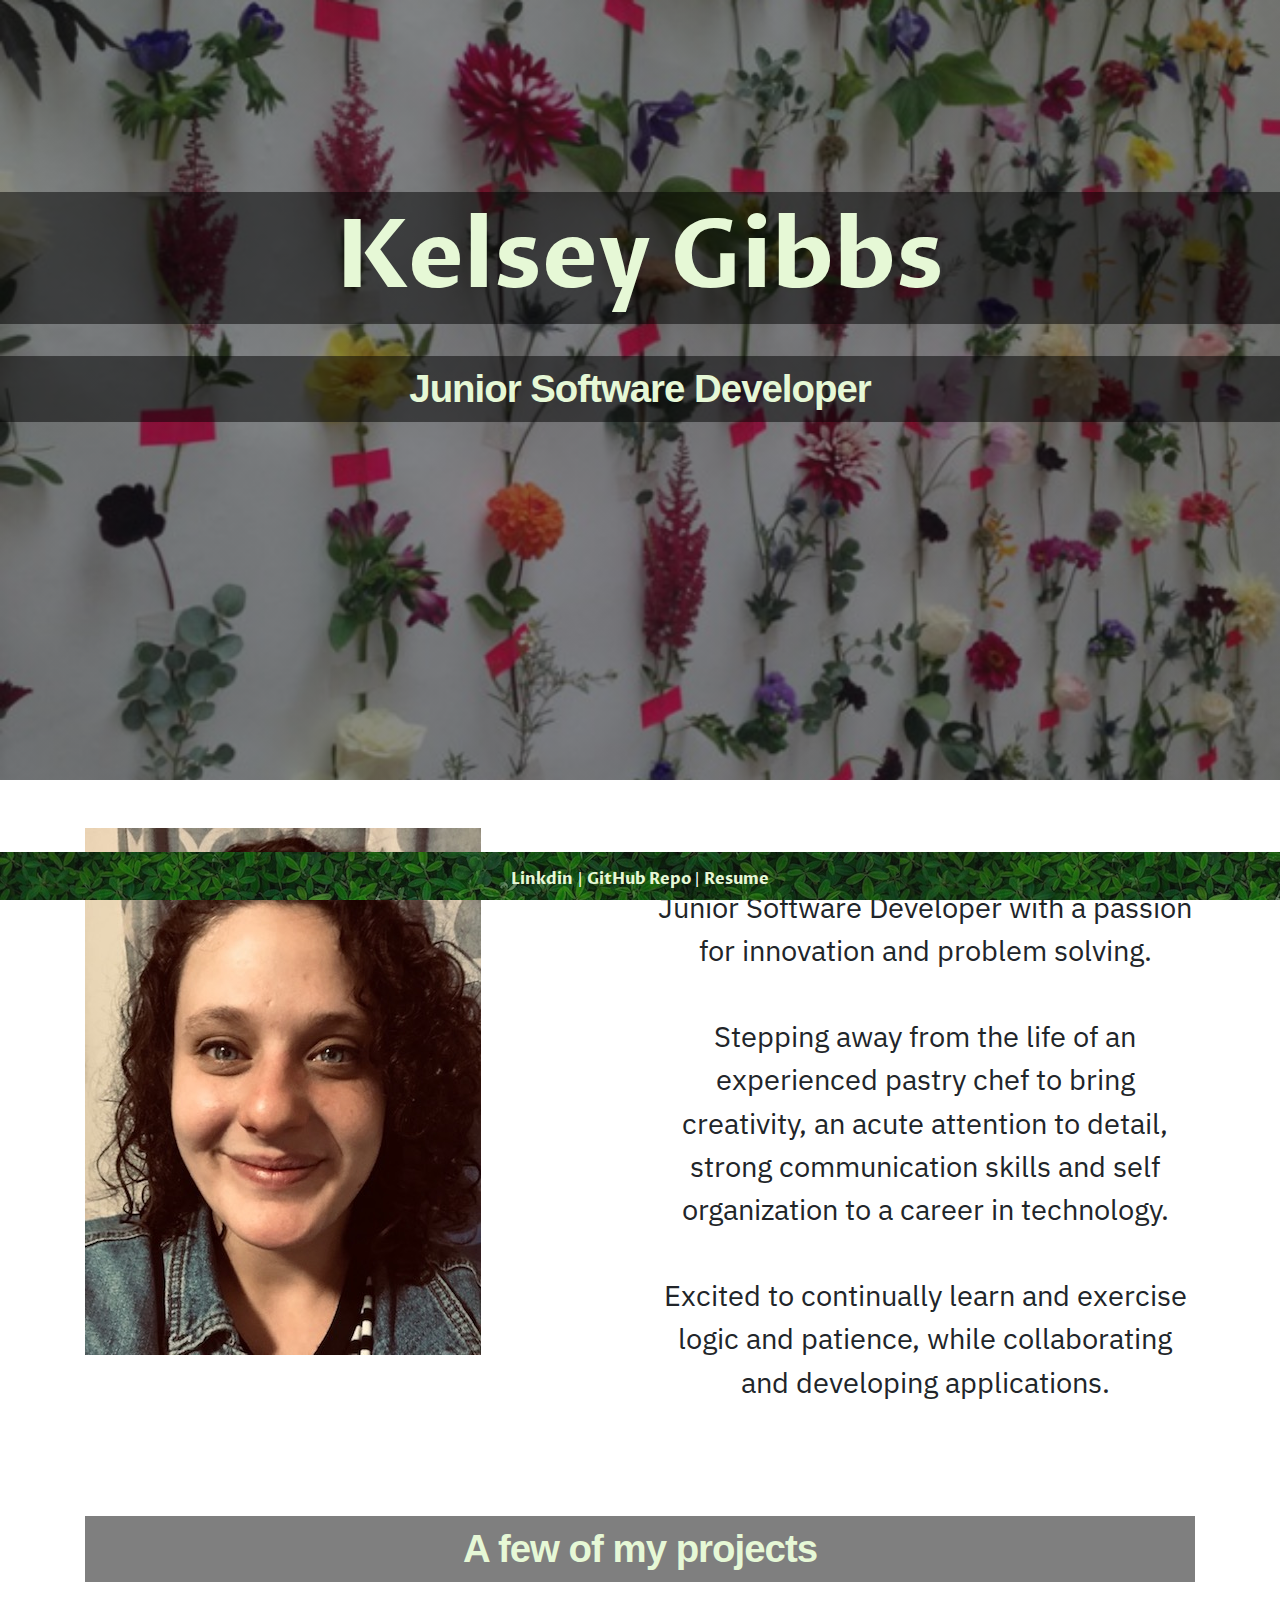
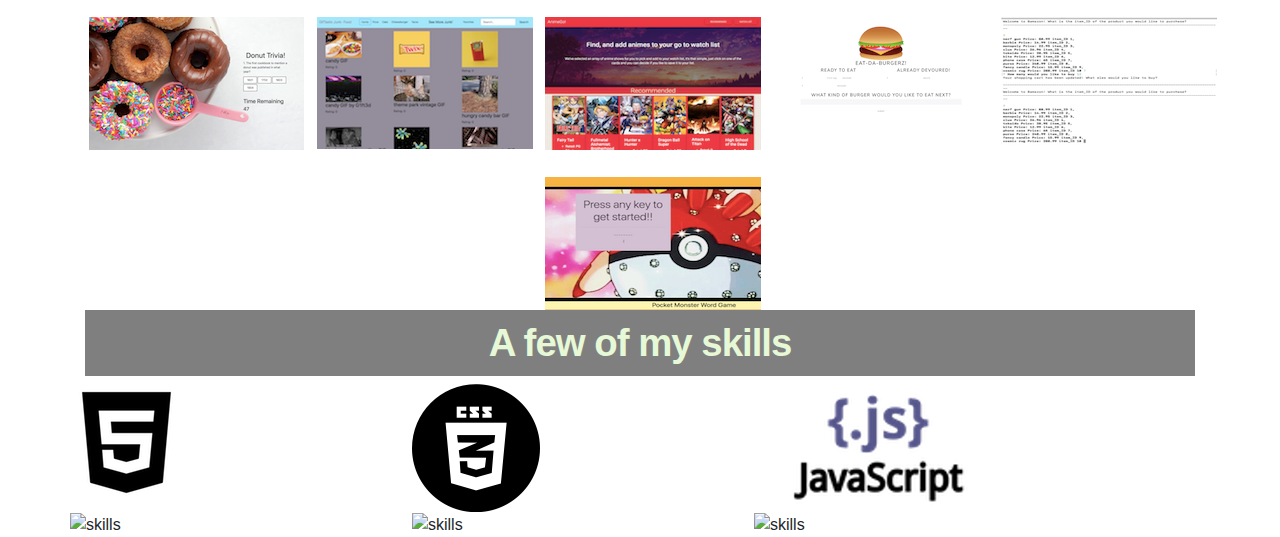
==== index.html @ 753034a6 "pictures working locally but not deployed fix?" ====
<!DOCTYPE html>
<html lang="en">

<head>
    <meta charset="UTF-8">
    <meta name="viewport" content="width=device-width, initial-scale=1.0">
    <meta http-equiv="X-UA-Compatible" content="ie=edge">
    <link rel="stylesheet" href="https://maxcdn.bootstrapcdn.com/bootstrap/4.0.0/css/bootstrap.min.css"
        integrity="sha384-Gn5384xqQ1aoWXA+058RXPxPg6fy4IWvTNh0E263XmFcJlSAwiGgFAW/dAiS6JXm" crossorigin="anonymous">
    <link rel="stylesheet" href="assets/style/reset.css">
    <link rel="stylesheet" href="Assets/style/stylesheet.css">
    <link
        href="https://fonts.googleapis.com/css?family=Abril+Fatface|IBM+Plex+Mono:400,400i|IBM+Plex+Sans+Condensed:400,400i|IBM+Plex+Sans:100,100i,400,400i,700,700i|IBM+Plex+Serif:400,400i"
        rel="stylesheet">
    <script src="https://ajax.googleapis.com/ajax/libs/jquery/3.3.1/jquery.min.js"></script>

    <link href="https://fonts.googleapis.com/css?family=Proza+Libre" rel="stylesheet">

    <title>Document</title>
</head>

<body>

    <div id="leaves" <div class="row">
        <div class="col-md-12" id="type">
            <h1>Kelsey Gibbs</h1>
            <br>
            <h2>Junior Software Developer</h2>
        </div>
    </div>

    <div class="container">
        <div class="row aboutMe">
            <div class="col-lg-4"><img src="Assets/Images/MEEEE.jpg"></div>
            <div class="col-lg-2"></div>
            <div class="col-lg-6 wraptext">
                <p>Junior Software Developer with a passion for innovation and problem solving.
                    <br><br>
                    Stepping away from the life of an experienced pastry chef to bring creativity, an acute attention to
                    detail, strong communication skills and self organization to a career in technology.
                    <br><br>
                    Excited to
                    continually learn and exercise logic and patience, while collaborating and developing applications.
                </p>
            </div>
        </div>
        <div class="row">
            <div class="col-md-12">
                <h2>A few of my projects</h2>
            </div>
        </div>
        <div class="row">
                <ul class="flex-container">
                        <li class="flex-item" href="https://kelseygibbs.github.io/TriviaGame/"> <img src="Assets/Images/donut.png" alt="DONUTS!!">>1</li>
                        <li class="flex-item" href="https://kelseygibbs.github.io/GifTastic/">
                            <img src="Assets/Images/gif.png" alt="GifTastic">2</li>
                        <li class="flex-item" href="https://animegoapp.herokuapp.com/">
                            <img src="Assets/Images/anime.png" alt="AnimeGo!">3</li>
                        <li class="flex-item" href="https://desolate-woodland-54976.herokuapp.com/">
                            <img src="Assets/Images/burgerz.png" alt="Burgerz">4</li>
                        <li class="flex-item" href="https://desolate-woodland-54976.herokuapp.com/">
                            <img src="Assets/Images/bamazon.png" alt="Bamazon">5</li>
                        <li class="flex-item" href="">
                            <img src="Assets/Images/poke.png" alt="Word Game">6</li>
                      </ul>

        </div>
        <div class="row">
            <div class="col-md-12">
                <h2>A few of my skills</h2>
            </div>
            <div class="row skills">
                <div class="col-md-4"><img src="Assets/Images/html5.png" alt="skills"></div>
                <div class="col-md-4"><img src="Assets/Images/css3.png" alt="skills"></div>
                <div class="col-md-4"><img src="Assets/Images/javascript.png" alt="skills"></div>
            </div>
            <div class="row skills">
                <div class="col-md-4"><img src="assets/Images/bootstrap.png" alt="skills"></div>
                <div class="col-md-4"><img src="assets/Images/github.png" alt="skills"></div>
                <div class="col-md-4"><img src="assets/Images/gitlab.png" alt="skills"></div>
            </div>
        </div>
    </div>
    <script src="Assets/javascript/app.js"></script>
    <footer class="footer">
        <a href="https://www.linkedin.com/in/kelsey-gibbs-53187813/">Linkdin</a> |
        <a href="https://github.com/kelseygibbs">GitHub Repo</a> |
        <a href="./resume.html">Resume</a>
    </footer>
</body>

</html>
---- Assets/style/stylesheet.css ----
#leaves {
    background: linear-gradient(rgba(20, 20, 20, 0.5), rgba(20, 20, 20, 0.5)),
    url("../Images/t.jpg");
    min-height: 780px; 
    background-attachment: fixed;
    background-position: center;
    background-repeat: no-repeat;
    background-size: cover;
  }

h1 {
    margin-top: 2in;
    padding: .1in;
    font-size: .98in;
    color: #E6F8D6;
    text-align: center;
    background-blend-mode: color-burn;
    font-weight: bolder;
    font-family: 'Proza Libre', sans-serif;
     background: rgb(0, 0, 0);
    background: rgba(0, 0, 0, 0.5);
}

h2 {
    font-size: .4in;
    color:#E6F8D6;
    text-align: center;
    background-blend-mode: color-burn;
    font-weight: bolder;
    padding-bottom: 1in;
    letter-spacing: -1px;  
    background: rgb(0, 0, 0);
    background: rgba(0, 0, 0, 0.5);
    padding: 10px; 
}

.wraptext {
    margin-top: .6in;
    font-size:.3in;
}

.aboutMe {
    padding-top: .5in;
    padding-bottom: 1in;
    text-align: center;
    font-family: 'IBM Plex Sans', sans-serif;
}

.row {
       position:relative;
}

.skills {
    width: 90%;
}

footer {
    background: linear-gradient(rgba(20, 20, 20, 0.5), rgba(20, 20, 20, 0.5)),
    url("../Images/leaf-1498985_1920.jpg");
    position: fixed;
    left: 0;
    bottom: 0;
    width: 100%;
    background-color:;
    color: white;
    text-align: center;
    height: .5in;
    padding: 15px; 
}

a {
    color: #E6F8D6;
    text-align: center;
    background-blend-mode: color-burn;
    font-weight: bolder;
    font-family: 'Proza Libre', sans-serif;
}
  
.flex-container {
    padding: 0;
    margin: 0;
    list-style: none;
    
    display: -webkit-box;
    display: -moz-box;
    display: -ms-flexbox;
    display: -webkit-flex;
    display: flex;
    
    -webkit-flex-flow: row wrap;
    justify-content: space-around;
  }
  
  .flex-item {
    padding: 5px;
    width: 200px;
    height: 150px;
    margin-top: 10px;
    line-height: 150px;
    color: white;
    font-weight: bold;
    font-size: 3em;
    text-align: center;
  }
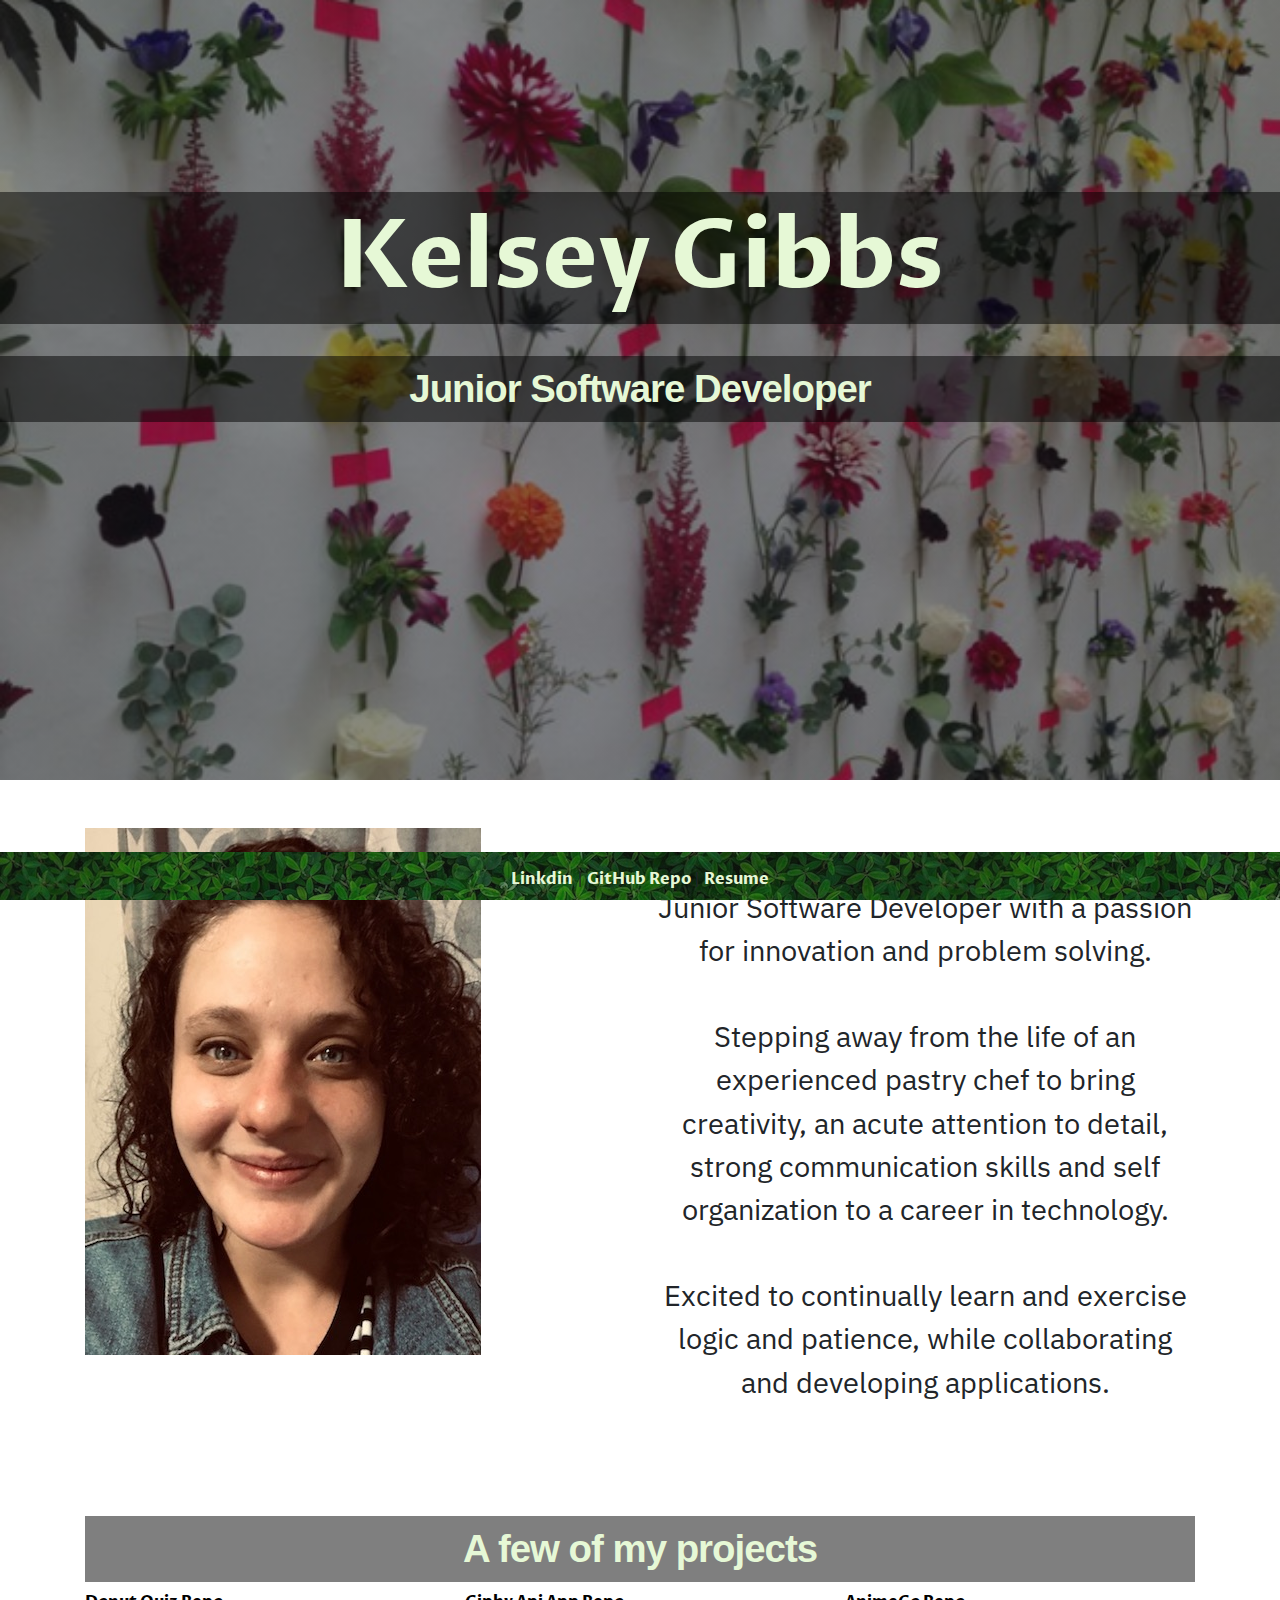
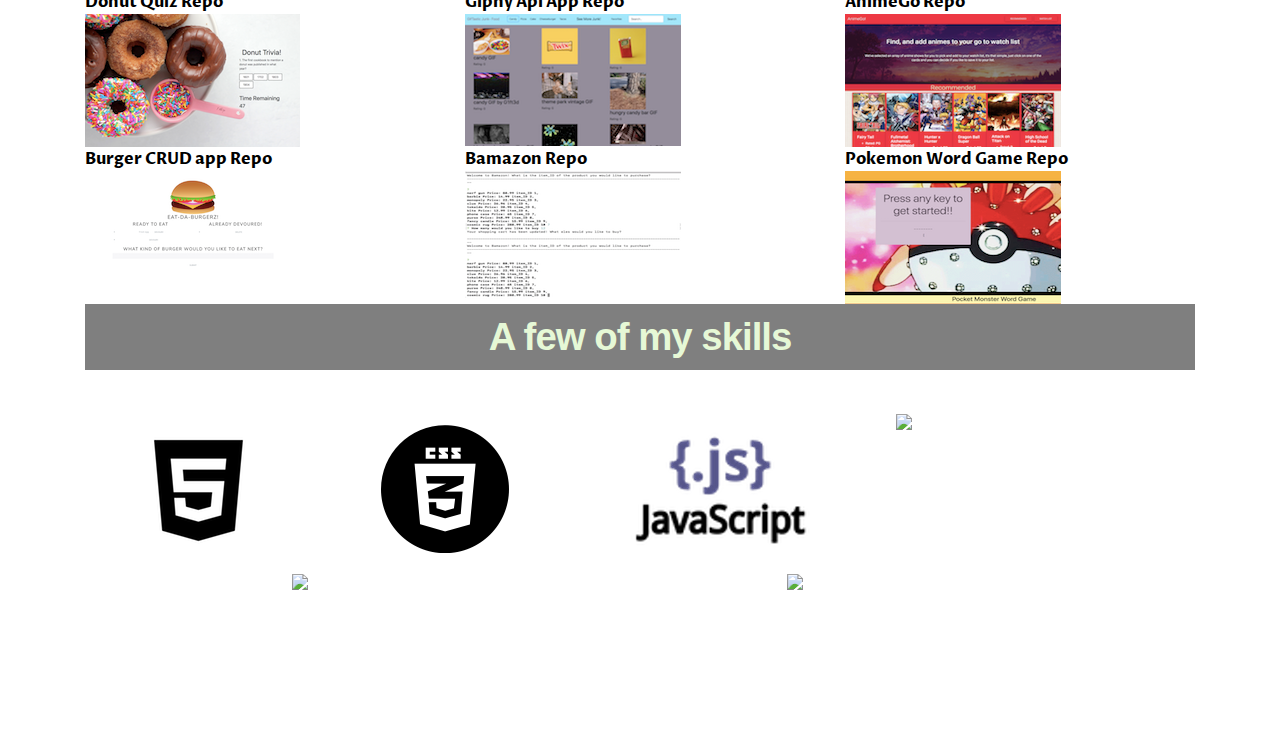
==== commit d720ad67: "added links" ====
--- a/index.html
+++ b/index.html
@@ -50,35 +50,53 @@
             </div>
         </div>
         <div class="row">
-                <ul class="flex-container">
-                        <li class="flex-item" href="https://kelseygibbs.github.io/TriviaGame/"> <img src="Assets/Images/donut.png" alt="DONUTS!!">>1</li>
-                        <li class="flex-item" href="https://kelseygibbs.github.io/GifTastic/">
-                            <img src="Assets/Images/gif.png" alt="GifTastic">2</li>
-                        <li class="flex-item" href="https://animegoapp.herokuapp.com/">
-                            <img src="Assets/Images/anime.png" alt="AnimeGo!">3</li>
-                        <li class="flex-item" href="https://desolate-woodland-54976.herokuapp.com/">
-                            <img src="Assets/Images/burgerz.png" alt="Burgerz">4</li>
-                        <li class="flex-item" href="https://desolate-woodland-54976.herokuapp.com/">
-                            <img src="Assets/Images/bamazon.png" alt="Bamazon">5</li>
-                        <li class="flex-item" href="">
-                            <img src="Assets/Images/poke.png" alt="Word Game">6</li>
-                      </ul>
-
+            <div class="col-sm-4">
+                <a class="link" href="https://github.com/KelseyGibbs/TriviaGame">Donut Quiz Repo</a><br>
+                <a href="https://kelseygibbs.github.io/TriviaGame/">
+                    <img src="Assets/Images/donut.png" alt="DONUTS!!"></a>
+            </div>
+            <div class="col-sm-4">
+                <a class="link" href="https://github.com/KelseyGibbs/GifTastic">Giphy Api App Repo</a><br>
+                <a href="https://kelseygibbs.github.io/GifTastic/">
+                    <img src="Assets/Images/gif.png" alt="GifTastic"></a>
+            </div>
+            <div class="col-sm-4">
+                <a class="link" href="https://github.com/KelseyGibbs/AnimeGo">AnimeGo Repo</a><br>
+                <a href="https://animegoapp.herokuapp.com/">
+                    <img src="Assets/Images/anime.png" alt="AnimeGo!"></a>
+            </div>
+        </div>
+        <div class="row">
+            <div class="col-sm-4">
+                <a class="link" href="https://github.com/KelseyGibbs/burger">Burger CRUD app Repo</a><br>
+                <a href="https://desolate-woodland-54976.herokuapp.com/">
+                    <img src="Assets/Images/burgerz.png" alt="Burgerz"></a>
+            </div>
+            <div class="col-sm-4">
+                <a class="link" href="https://github.com/KelseyGibbs/bamazon">Bamazon Repo</a><br>
+                <a href="https://github.com/KelseyGibbs/bamazon">
+                    <img src="Assets/Images/bamazon.png" alt="Bamazon"></a>
+            </div>
+            <div class="col-sm-4">
+                <a class="link" href="https://github.com/KelseyGibbs/PokemonWordGame">Pokemon Word Game Repo</a><br>
+                <a href="https://kelseygibbs.github.io/PokemonWordGame/">
+                    <img src="Assets/Images/poke.png" alt="Word Game"></a>
+            </div>
         </div>
         <div class="row">
             <div class="col-md-12">
                 <h2>A few of my skills</h2>
             </div>
             <div class="row skills">
-                <div class="col-md-4"><img src="Assets/Images/html5.png" alt="skills"></div>
-                <div class="col-md-4"><img src="Assets/Images/css3.png" alt="skills"></div>
-                <div class="col-md-4"><img src="Assets/Images/javascript.png" alt="skills"></div>
+                <ul class="flex-container">
+                    <div class="flex-item"><img src="Assets/Images/html5.png" alt="html5"></div>
+                    <div class="flex-item"><img src="Assets/Images/css3.png" alt="css3"></div>
+                    <div class="flex-item"><img src="Assets/Images/javascript.png" alt="js"></div>
+                    <div class="flex-item"><img src="assets/Images/bootstrap.png" alt="bootstrap"></div>
+                    <div class="flex-item"><img src="assets/Images/github.png" alt="github"></div>
+                    <div class="flex-item"><img src="assets/Images/gitlab.png" alt="gitlab"></div>
             </div>
-            <div class="row skills">
-                <div class="col-md-4"><img src="assets/Images/bootstrap.png" alt="skills"></div>
-                <div class="col-md-4"><img src="assets/Images/github.png" alt="skills"></div>
-                <div class="col-md-4"><img src="assets/Images/gitlab.png" alt="skills"></div>
-            </div>
+            </ul>
         </div>
     </div>
     <script src="Assets/javascript/app.js"></script>
--- a/Assets/style/stylesheet.css
+++ b/Assets/style/stylesheet.css
@@ -46,26 +46,16 @@
     font-family: 'IBM Plex Sans', sans-serif;
 }
 
+.link {
+    color: black;
+    padding: 100px,
+}
 .row {
        position:relative;
 }
 
 .skills {
     width: 90%;
-}
-
-footer {
-    background: linear-gradient(rgba(20, 20, 20, 0.5), rgba(20, 20, 20, 0.5)),
-    url("../Images/leaf-1498985_1920.jpg");
-    position: fixed;
-    left: 0;
-    bottom: 0;
-    width: 100%;
-    background-color:;
-    color: white;
-    text-align: center;
-    height: .5in;
-    padding: 15px; 
 }
 
 a {
@@ -77,7 +67,7 @@
 }
   
 .flex-container {
-    padding: 0;
+    padding: 20px;
     margin: 0;
     list-style: none;
     
@@ -98,7 +88,17 @@
     margin-top: 10px;
     line-height: 150px;
     color: white;
-    font-weight: bold;
-    font-size: 3em;
     text-align: center;
-  }+  }
+
+  footer {
+    background: linear-gradient(rgba(20, 20, 20, 0.5), rgba(20, 20, 20, 0.5)),
+    url("../Images/leaf-1498985_1920.jpg");
+    position: fixed;
+    left: 0;
+    bottom: 0;
+    width: 100%;
+    text-align: center;
+    height: .5in;
+    padding: 15px; 
+}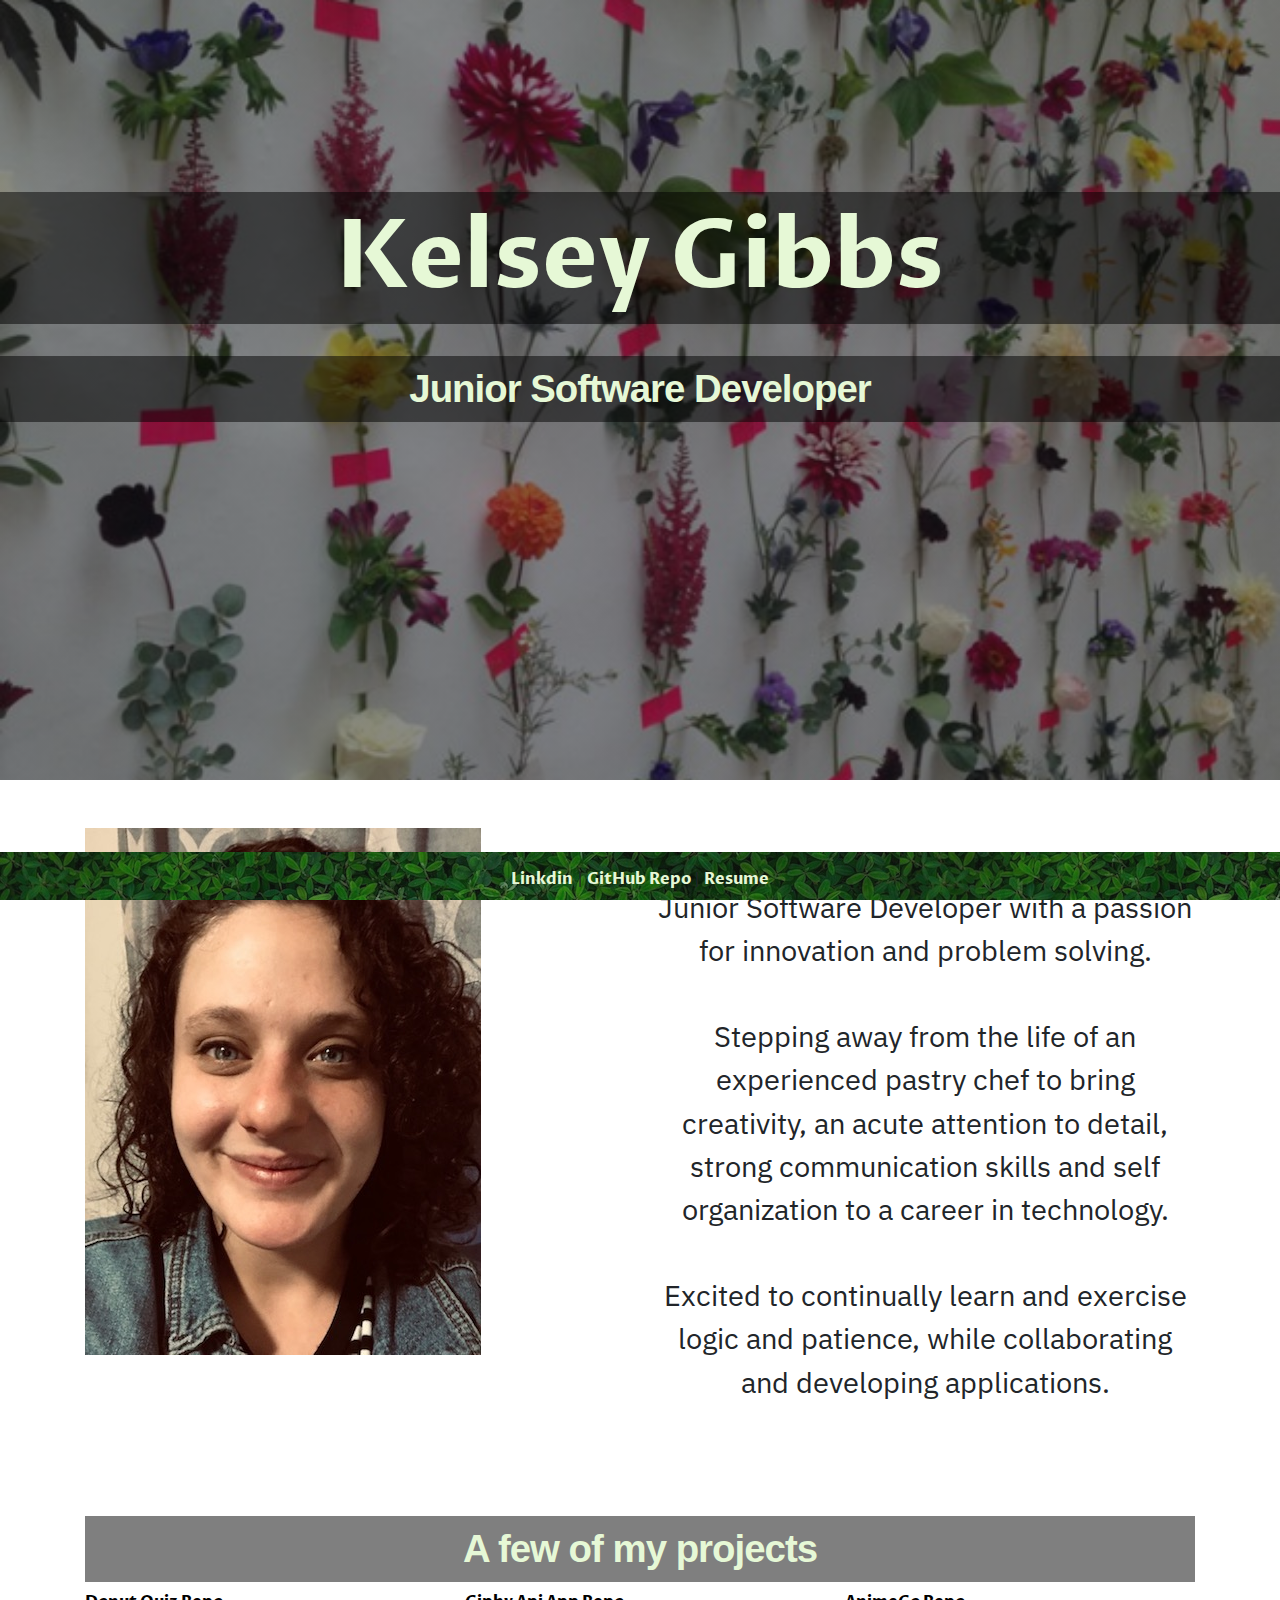
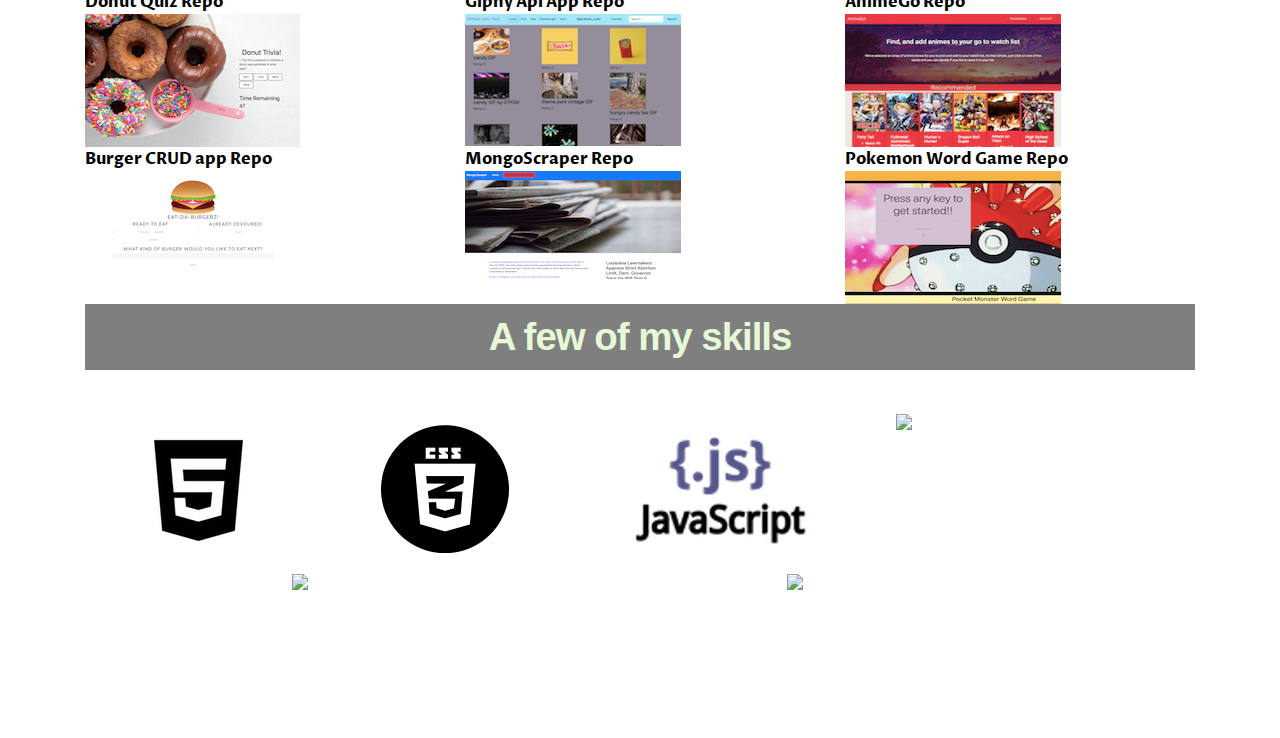
==== commit 87175551: "added newsScraper to portfolio" ====
--- a/index.html
+++ b/index.html
@@ -73,9 +73,9 @@
                     <img src="Assets/Images/burgerz.png" alt="Burgerz"></a>
             </div>
             <div class="col-sm-4">
-                <a class="link" href="https://github.com/KelseyGibbs/bamazon">Bamazon Repo</a><br>
-                <a href="https://github.com/KelseyGibbs/bamazon">
-                    <img src="Assets/Images/bamazon.png" alt="Bamazon"></a>
+                <a class="link" href="https://github.com/KelseyGibbs/MongoScraper">MongoScraper Repo</a><br>
+                <a href="https://protected-escarpment-65294.herokuapp.com/">
+                    <img src="Assets/Images/news.png" alt="MongoScraper"></a>
             </div>
             <div class="col-sm-4">
                 <a class="link" href="https://github.com/KelseyGibbs/PokemonWordGame">Pokemon Word Game Repo</a><br>
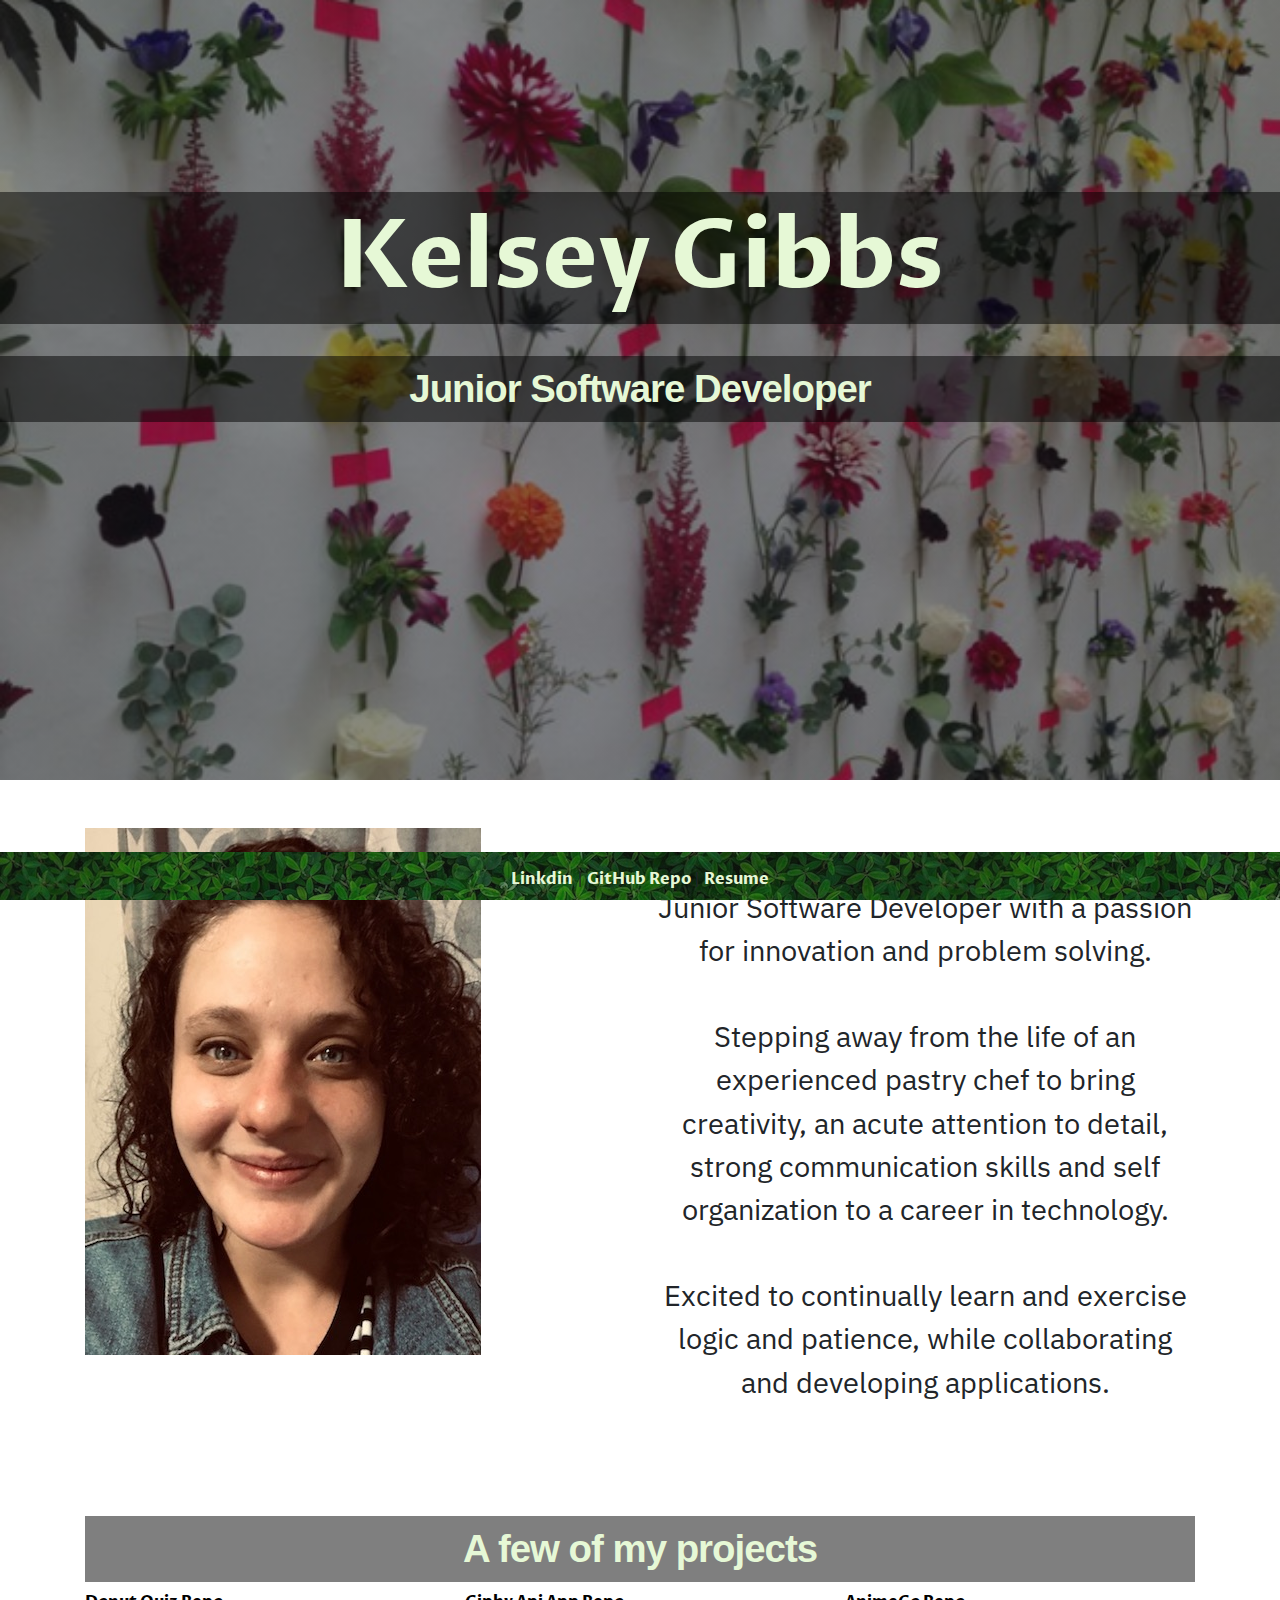
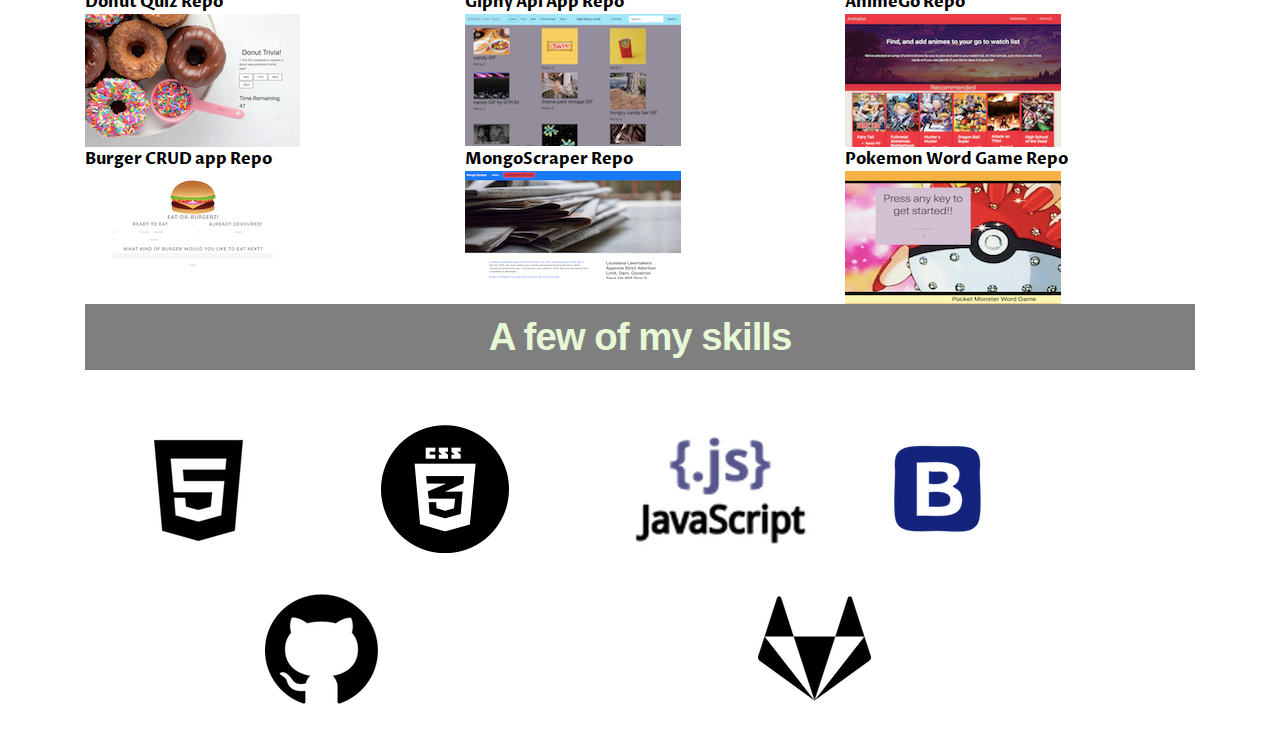
==== commit 4bcab82d: "fixed broken pictures" ====
--- a/index.html
+++ b/index.html
@@ -92,9 +92,9 @@
                     <div class="flex-item"><img src="Assets/Images/html5.png" alt="html5"></div>
                     <div class="flex-item"><img src="Assets/Images/css3.png" alt="css3"></div>
                     <div class="flex-item"><img src="Assets/Images/javascript.png" alt="js"></div>
-                    <div class="flex-item"><img src="assets/Images/bootstrap.png" alt="bootstrap"></div>
-                    <div class="flex-item"><img src="assets/Images/github.png" alt="github"></div>
-                    <div class="flex-item"><img src="assets/Images/gitlab.png" alt="gitlab"></div>
+                    <div class="flex-item"><img src="Assets/Images/bootstrap.png" alt="bootstrap"></div>
+                    <div class="flex-item"><img src="Assets/Images/github.png" alt="github"></div>
+                    <div class="flex-item"><img src="Assets/Images/gitlab.png" alt="gitlab"></div>
             </div>
             </ul>
         </div>
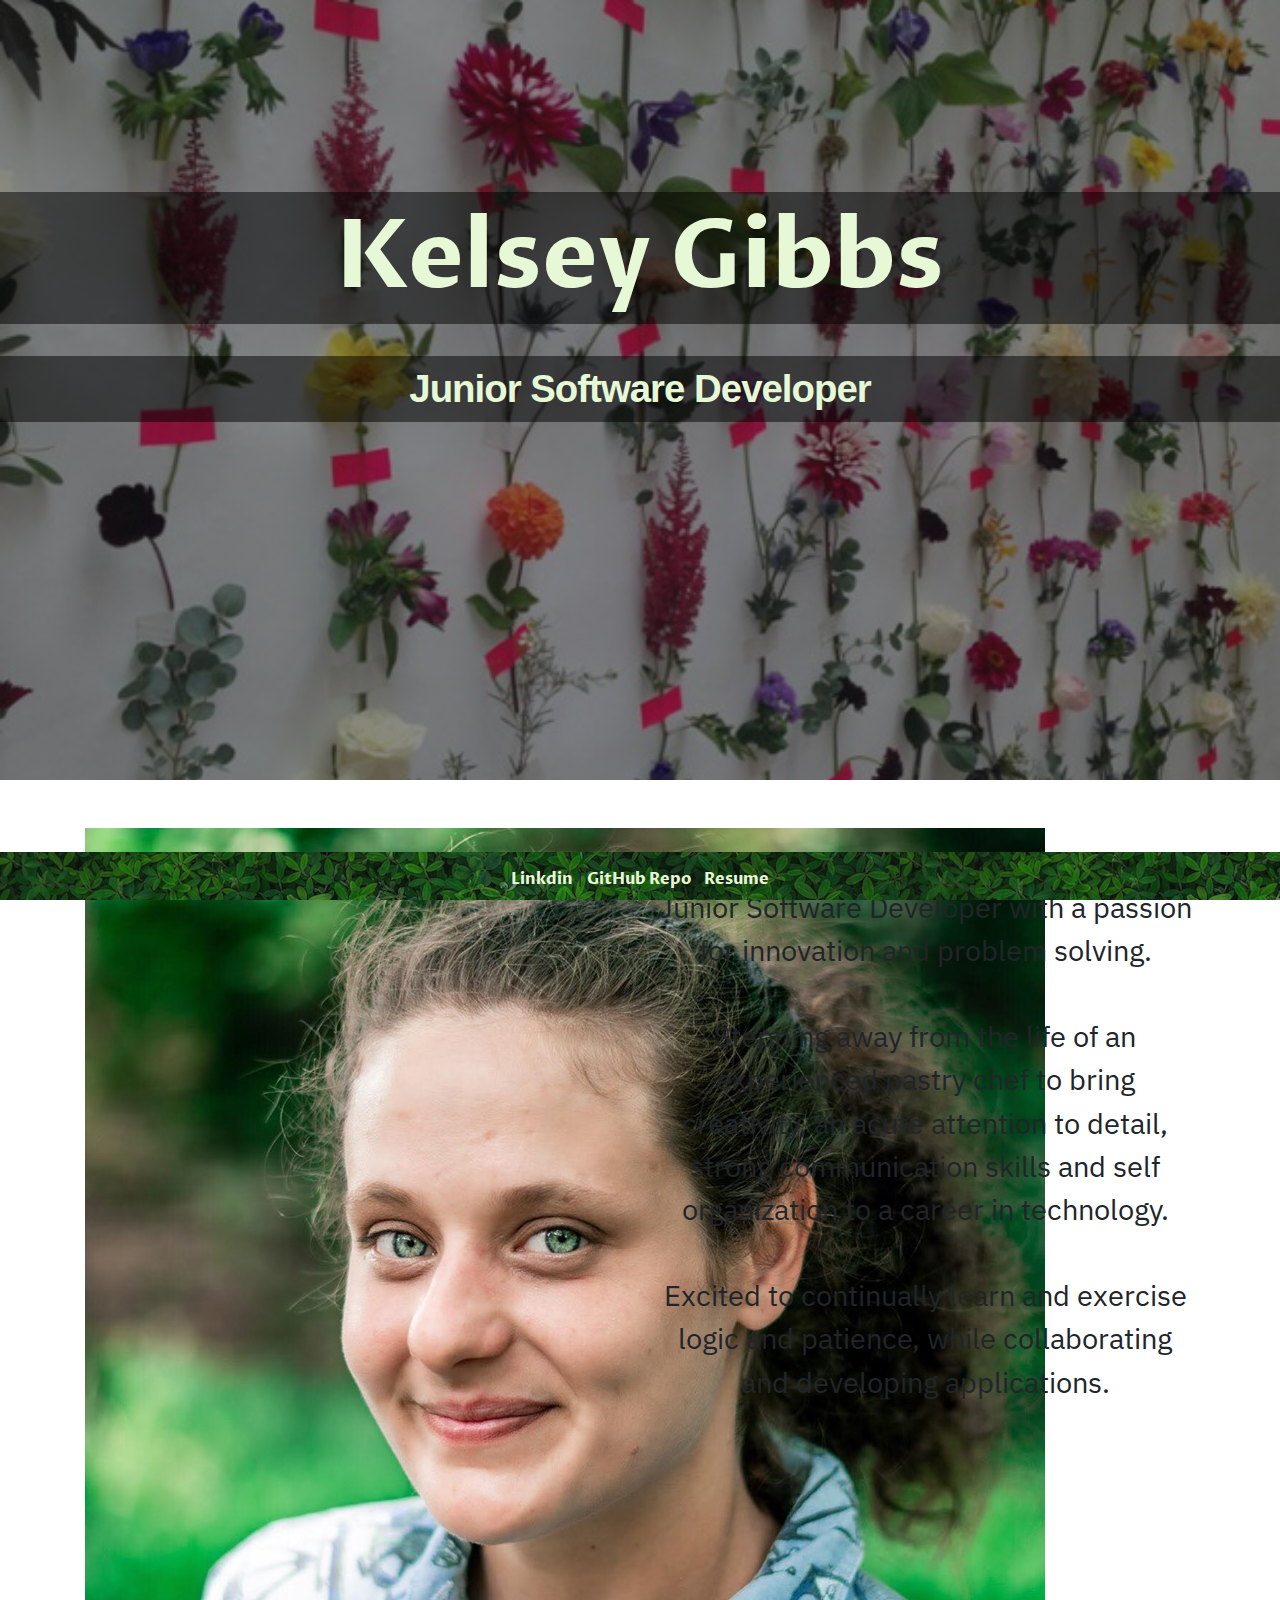
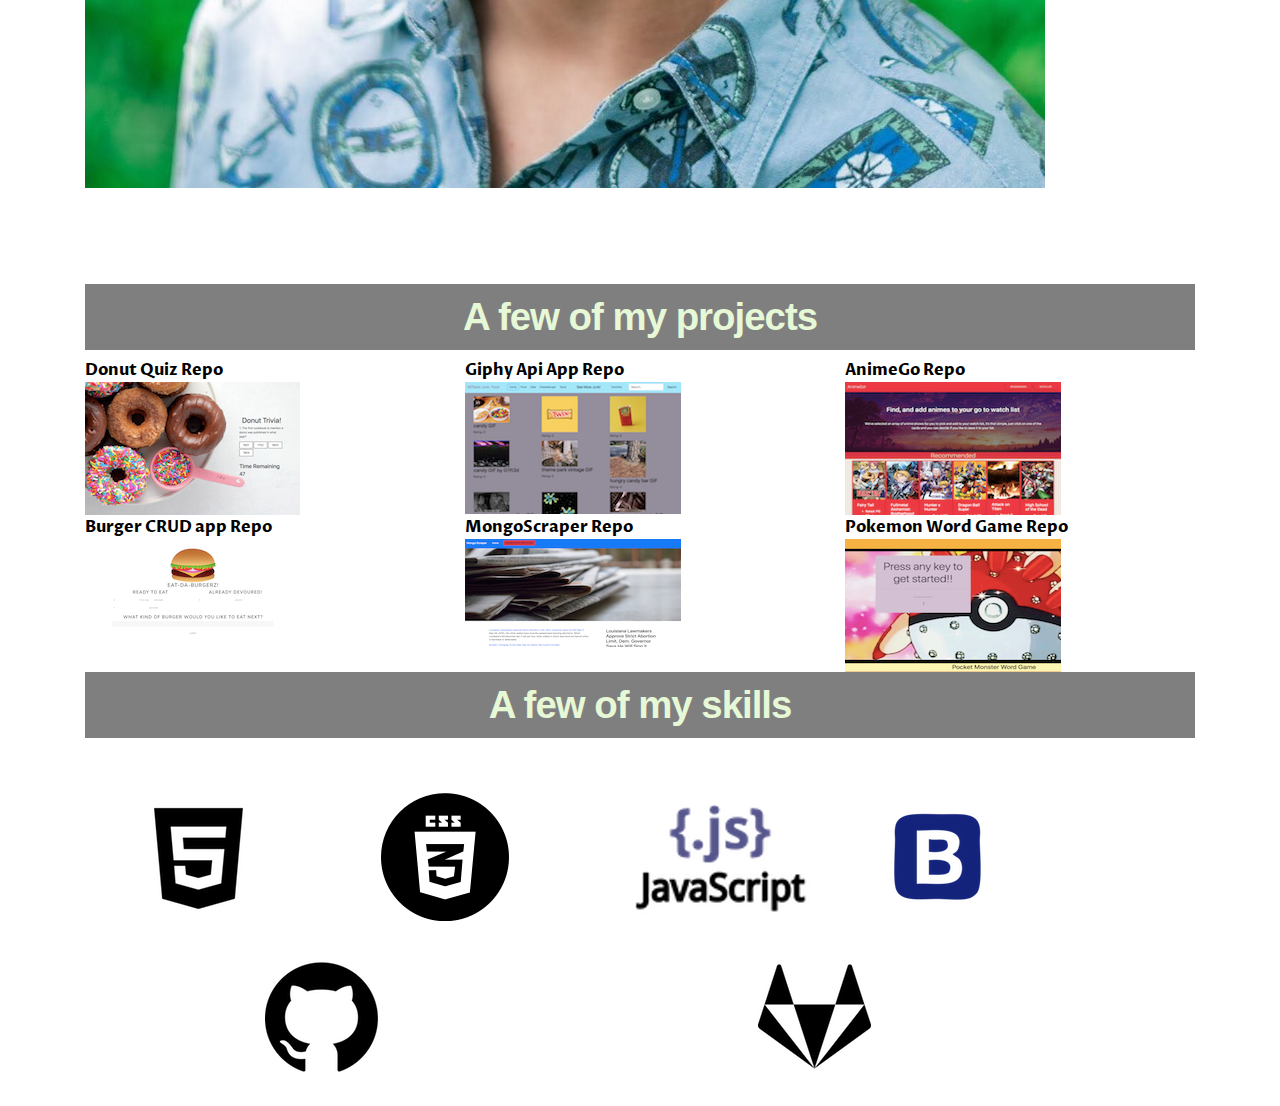
==== commit eb759167: "added new photo" ====
--- a/index.html
+++ b/index.html
@@ -31,7 +31,7 @@
 
     <div class="container">
         <div class="row aboutMe">
-            <div class="col-lg-4"><img src="Assets/Images/MEEEE.jpg"></div>
+            <div class="col-lg-4"><img src="Assets/Images/professionalImage copy.jpg"></div>
             <div class="col-lg-2"></div>
             <div class="col-lg-6 wraptext">
                 <p>Junior Software Developer with a passion for innovation and problem solving.
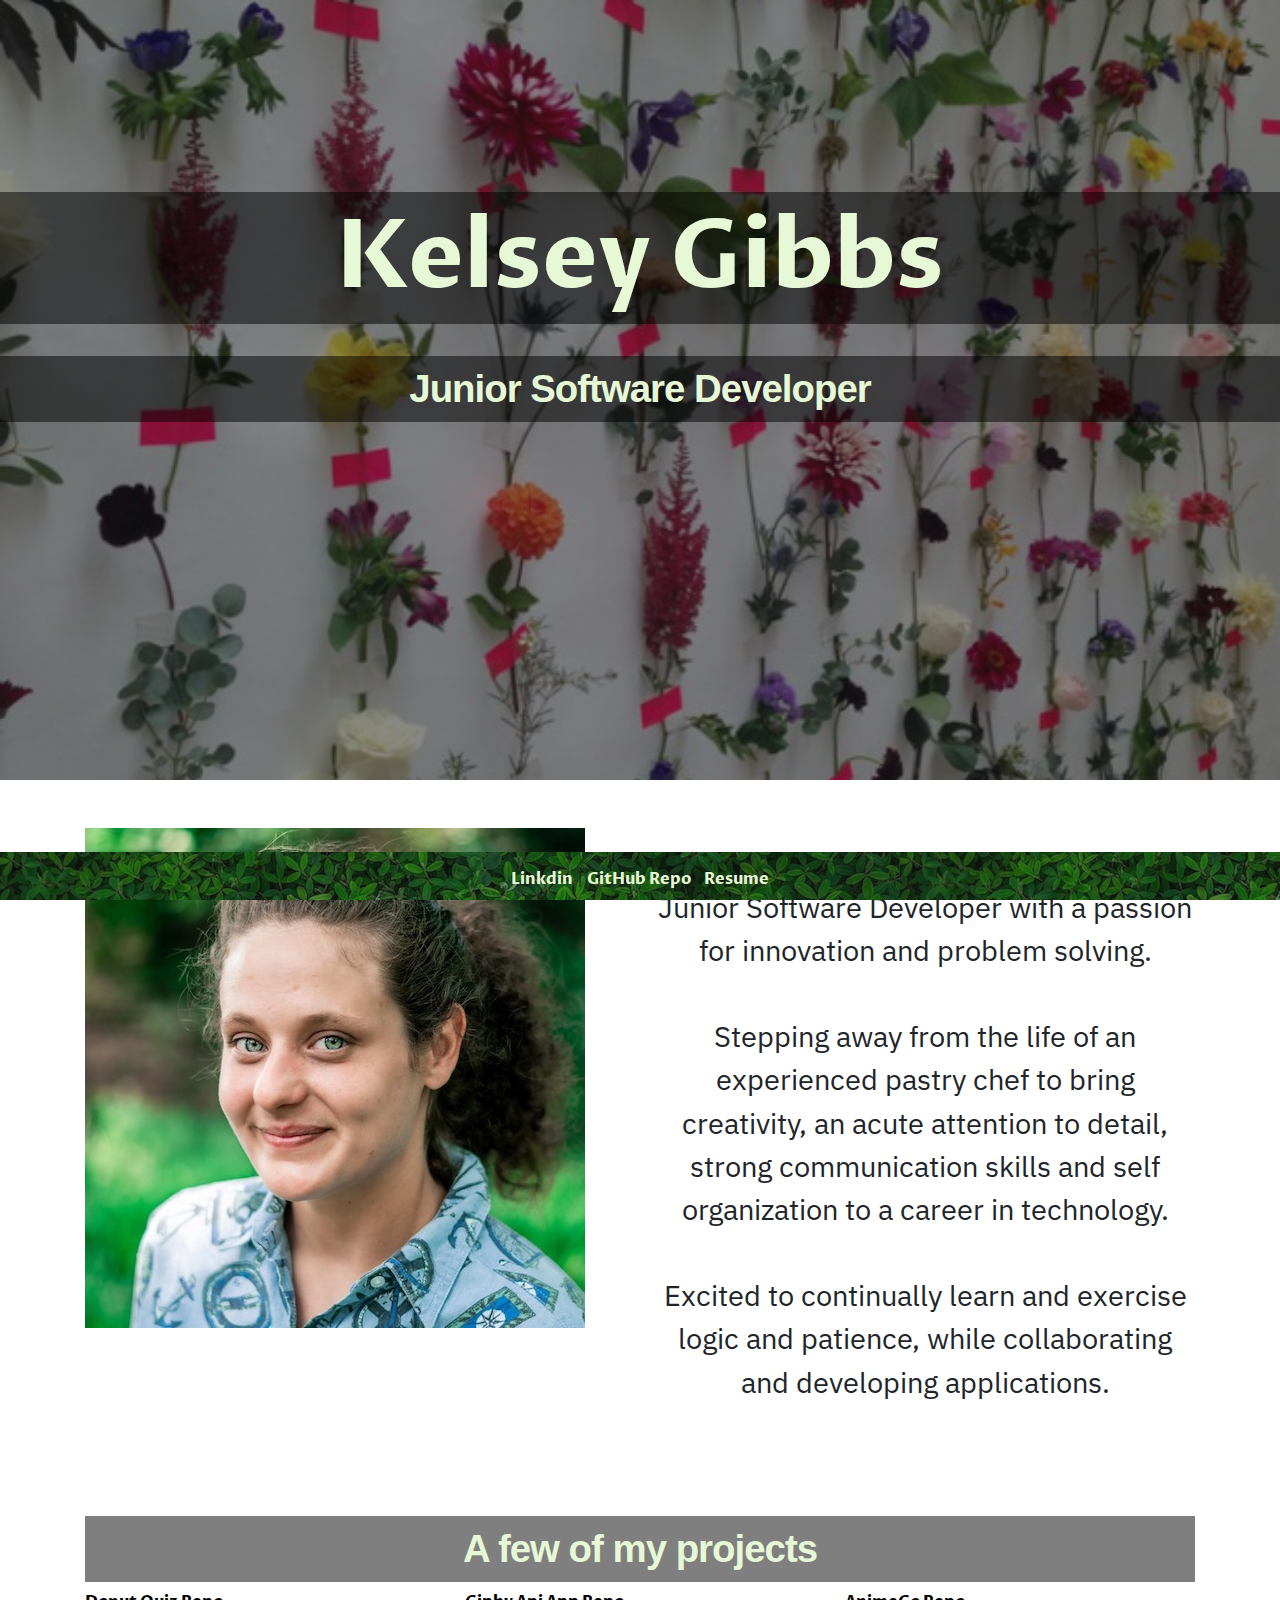
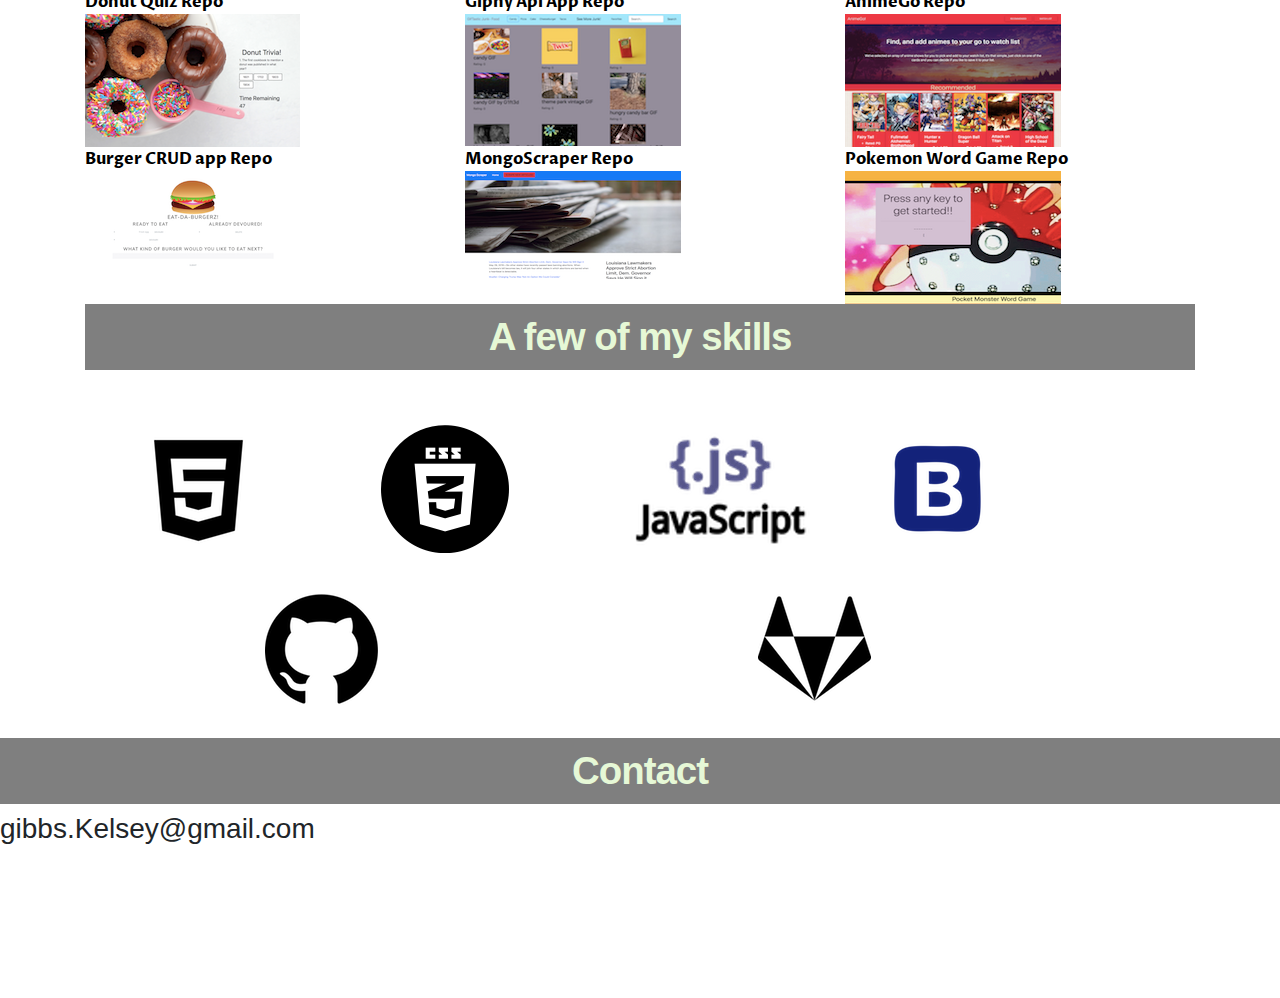
==== commit b5df8e78: "added email, updated readme" ====
--- a/index.html
+++ b/index.html
@@ -99,6 +99,15 @@
             </ul>
         </div>
     </div>
+    <div class="row">
+            <div class="col-md-12">
+                <h2>Contact</h2>
+            </div>
+
+            </div>
+            <h3>gibbs.Kelsey@gmail.com</h3>
+            </div>
+            <br><br><br><br><br><br>
     <script src="Assets/javascript/app.js"></script>
     <footer class="footer">
         <a href="https://www.linkedin.com/in/kelsey-gibbs-53187813/">Linkdin</a> |
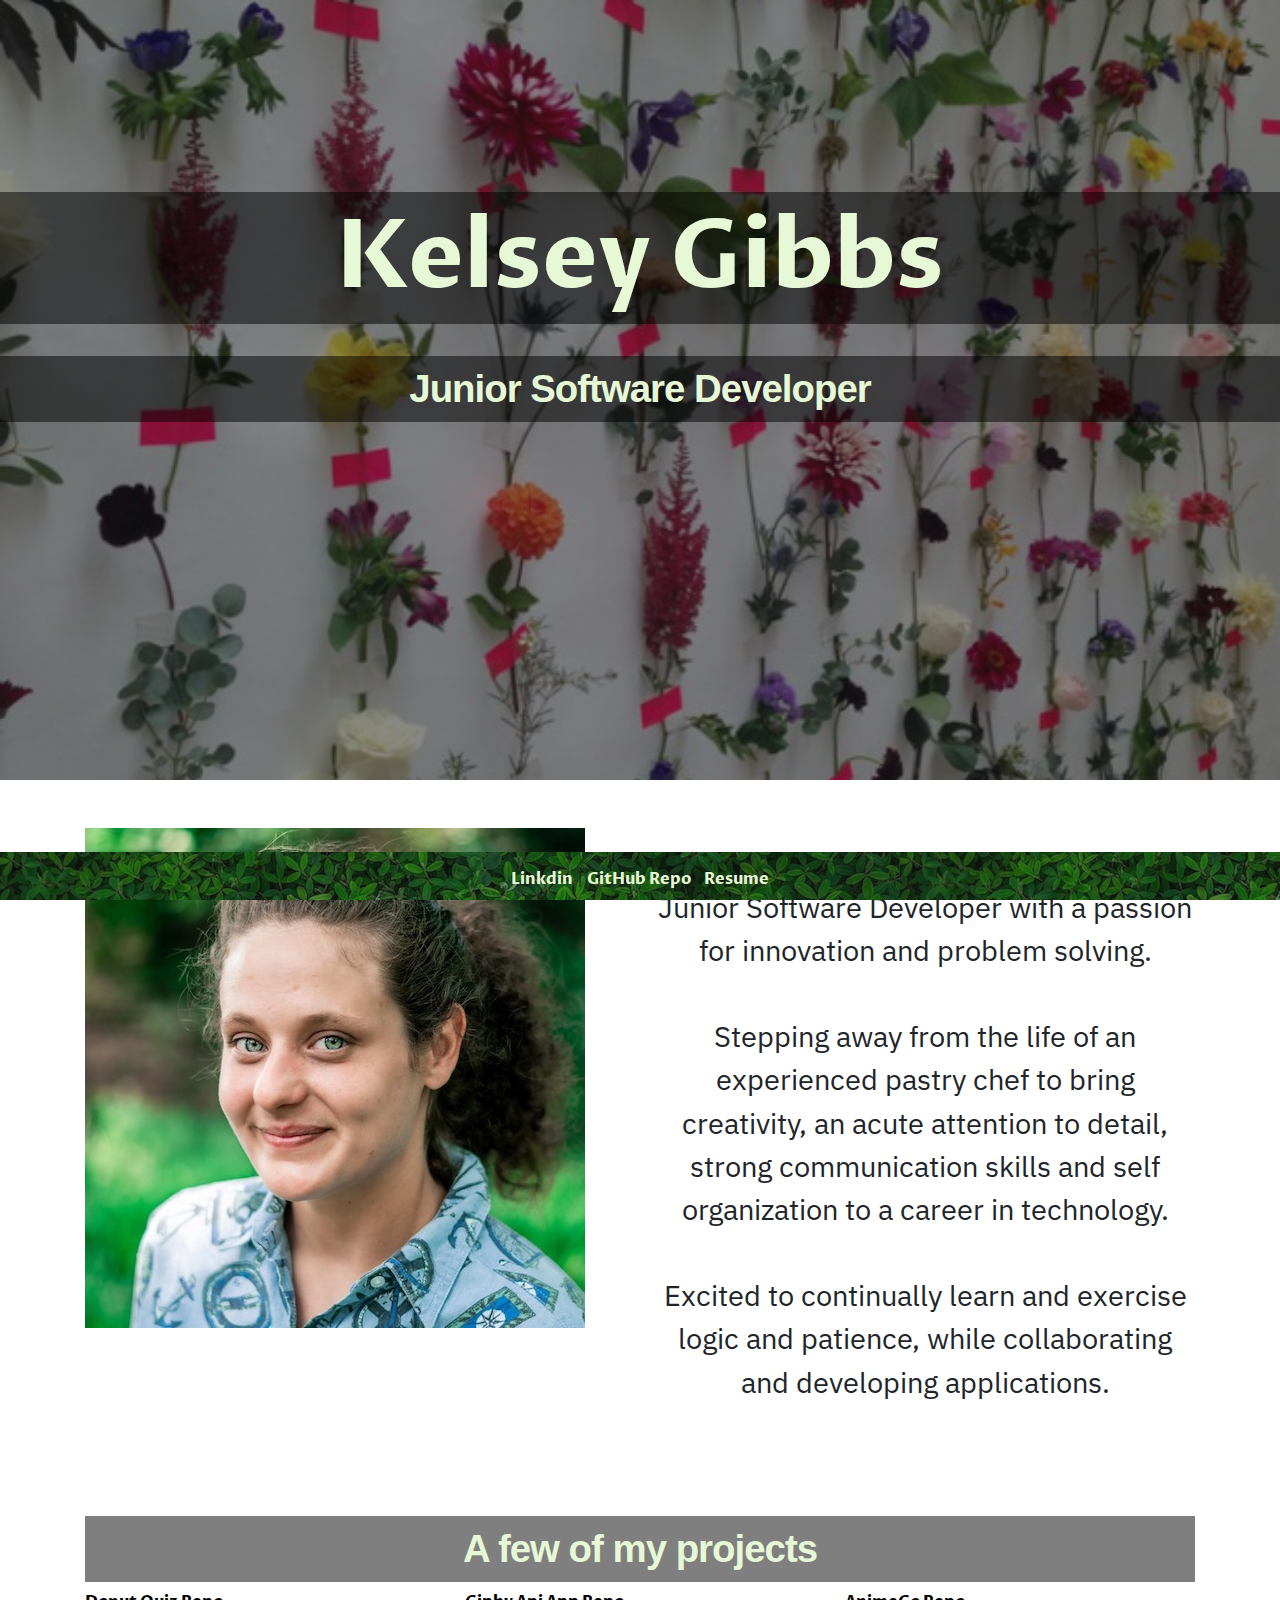
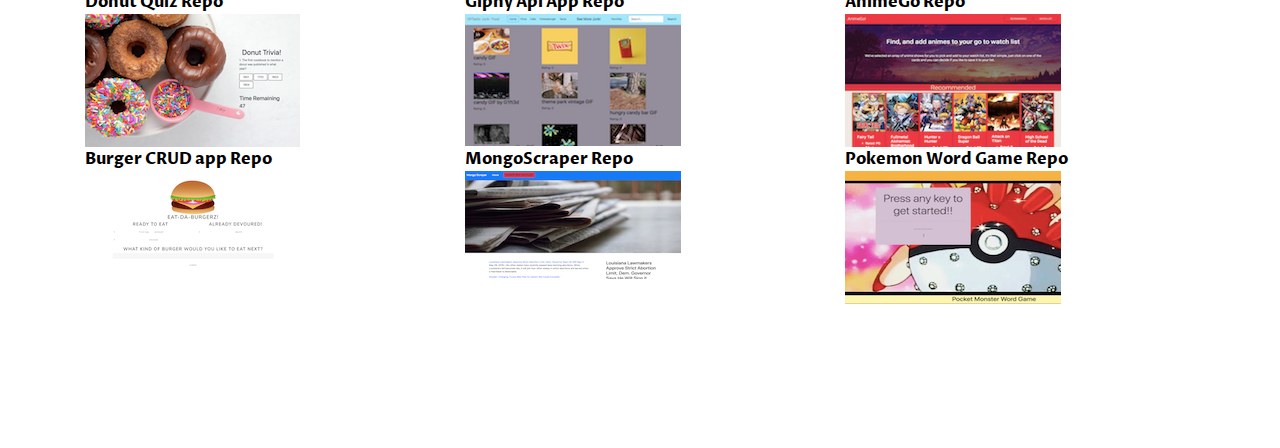
==== commit 2c72891e: "qr code ready" ====
--- a/index.html
+++ b/index.html
@@ -83,7 +83,7 @@
                     <img src="Assets/Images/poke.png" alt="Word Game"></a>
             </div>
         </div>
-        <div class="row">
+        <!-- <div class="row">
             <div class="col-md-12">
                 <h2>A few of my skills</h2>
             </div>
@@ -106,7 +106,7 @@
 
             </div>
             <h3>gibbs.Kelsey@gmail.com</h3>
-            </div>
+            </div> -->
             <br><br><br><br><br><br>
     <script src="Assets/javascript/app.js"></script>
     <footer class="footer">
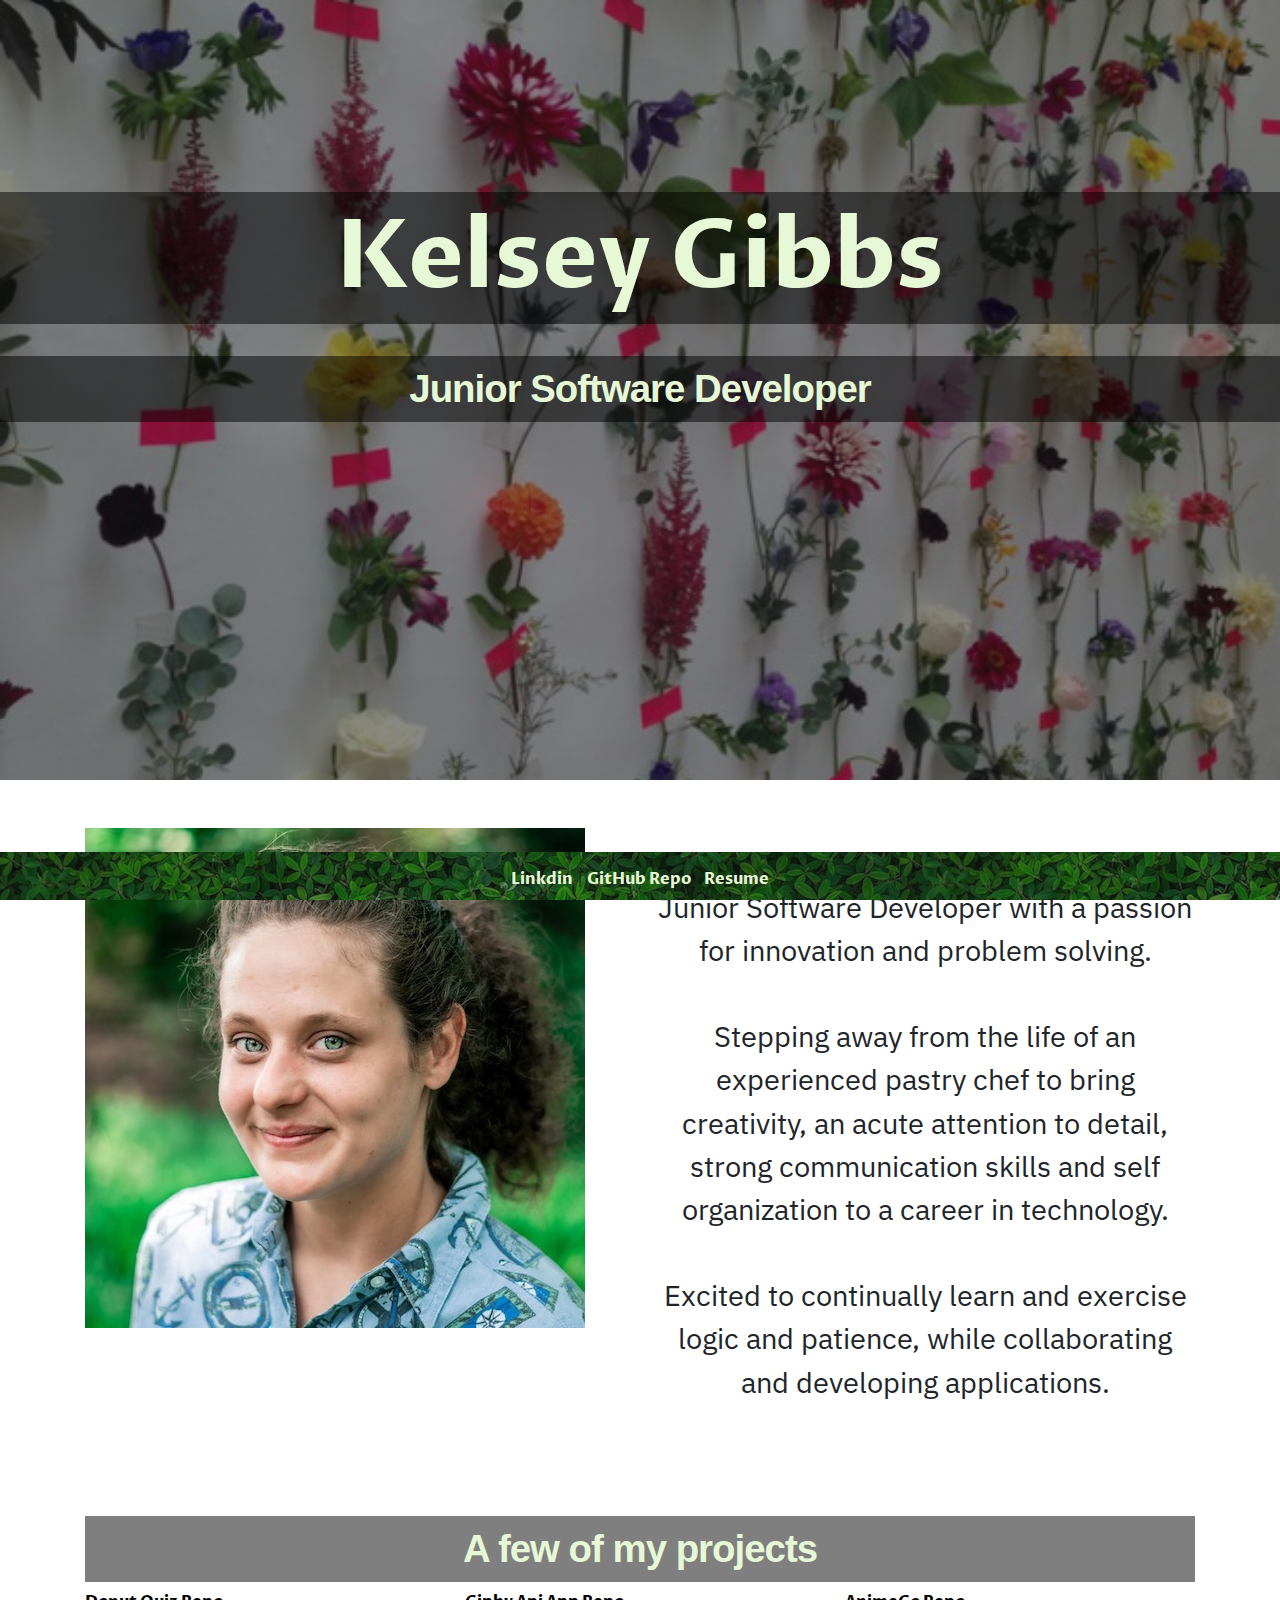
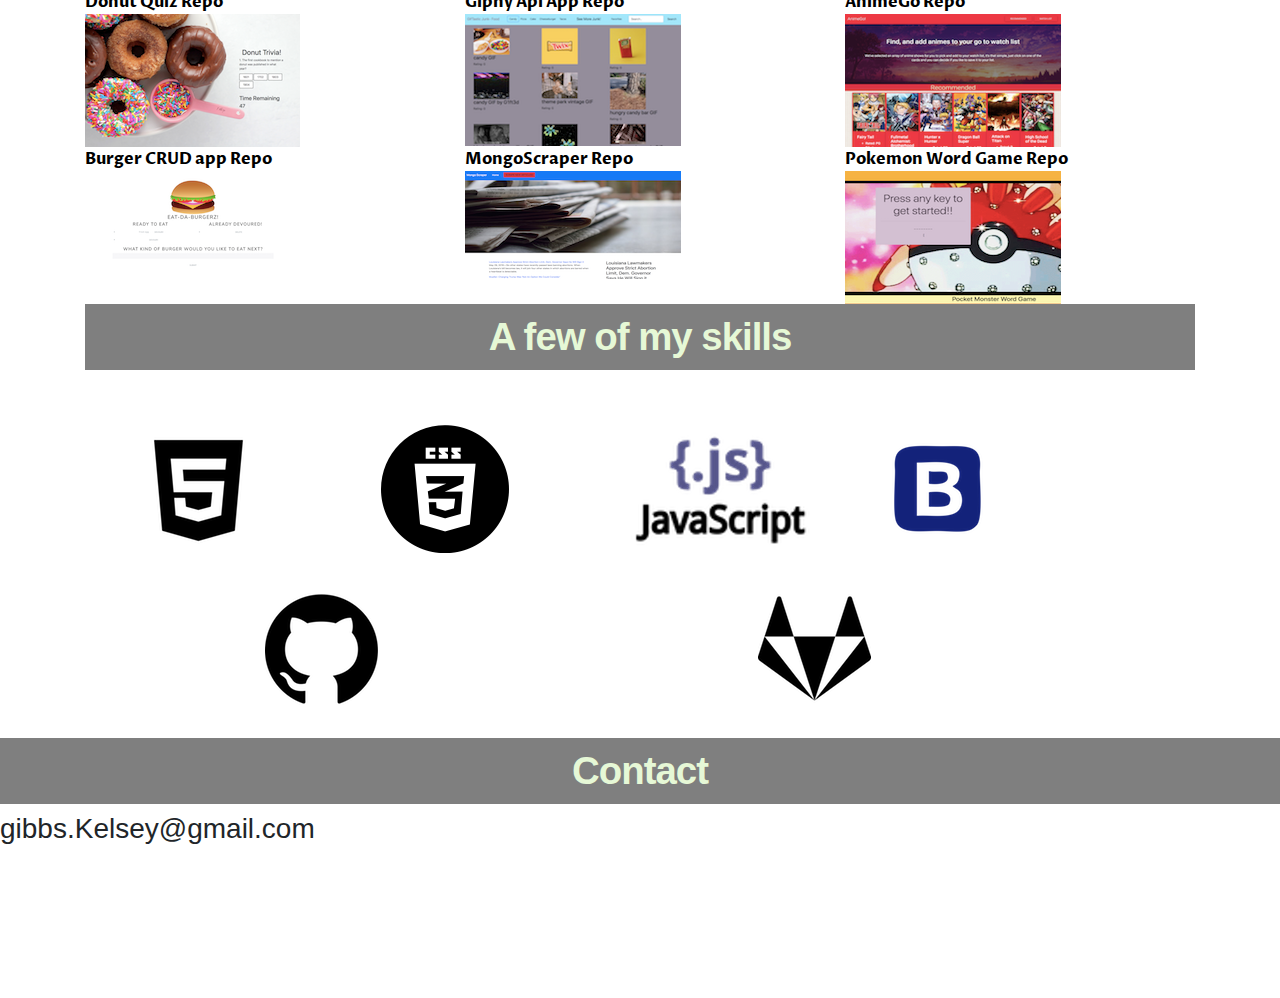
==== commit b1873dbb: "add icons" ====
--- a/index.html
+++ b/index.html
@@ -83,7 +83,7 @@
                     <img src="Assets/Images/poke.png" alt="Word Game"></a>
             </div>
         </div>
-        <!-- <div class="row">
+        <div class="row">
             <div class="col-md-12">
                 <h2>A few of my skills</h2>
             </div>
@@ -106,7 +106,7 @@
 
             </div>
             <h3>gibbs.Kelsey@gmail.com</h3>
-            </div> -->
+            </div>
             <br><br><br><br><br><br>
     <script src="Assets/javascript/app.js"></script>
     <footer class="footer">
